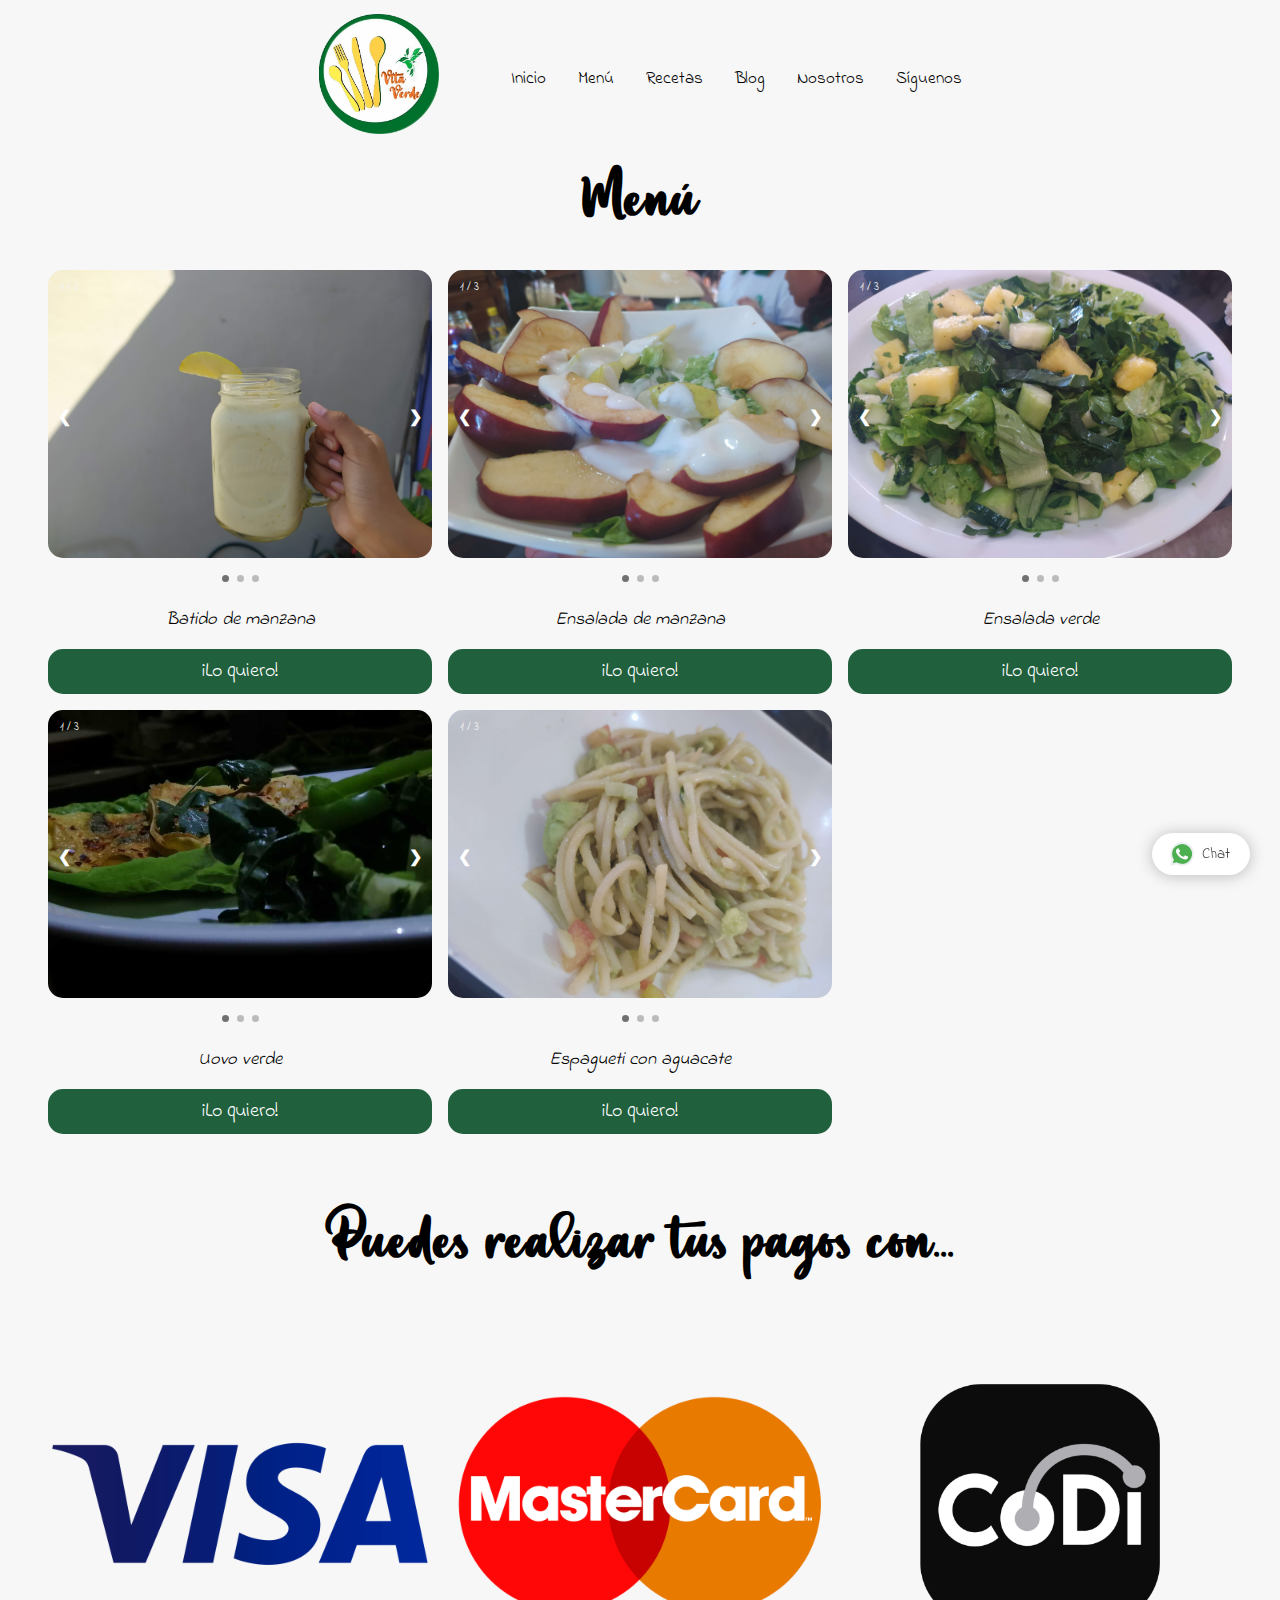
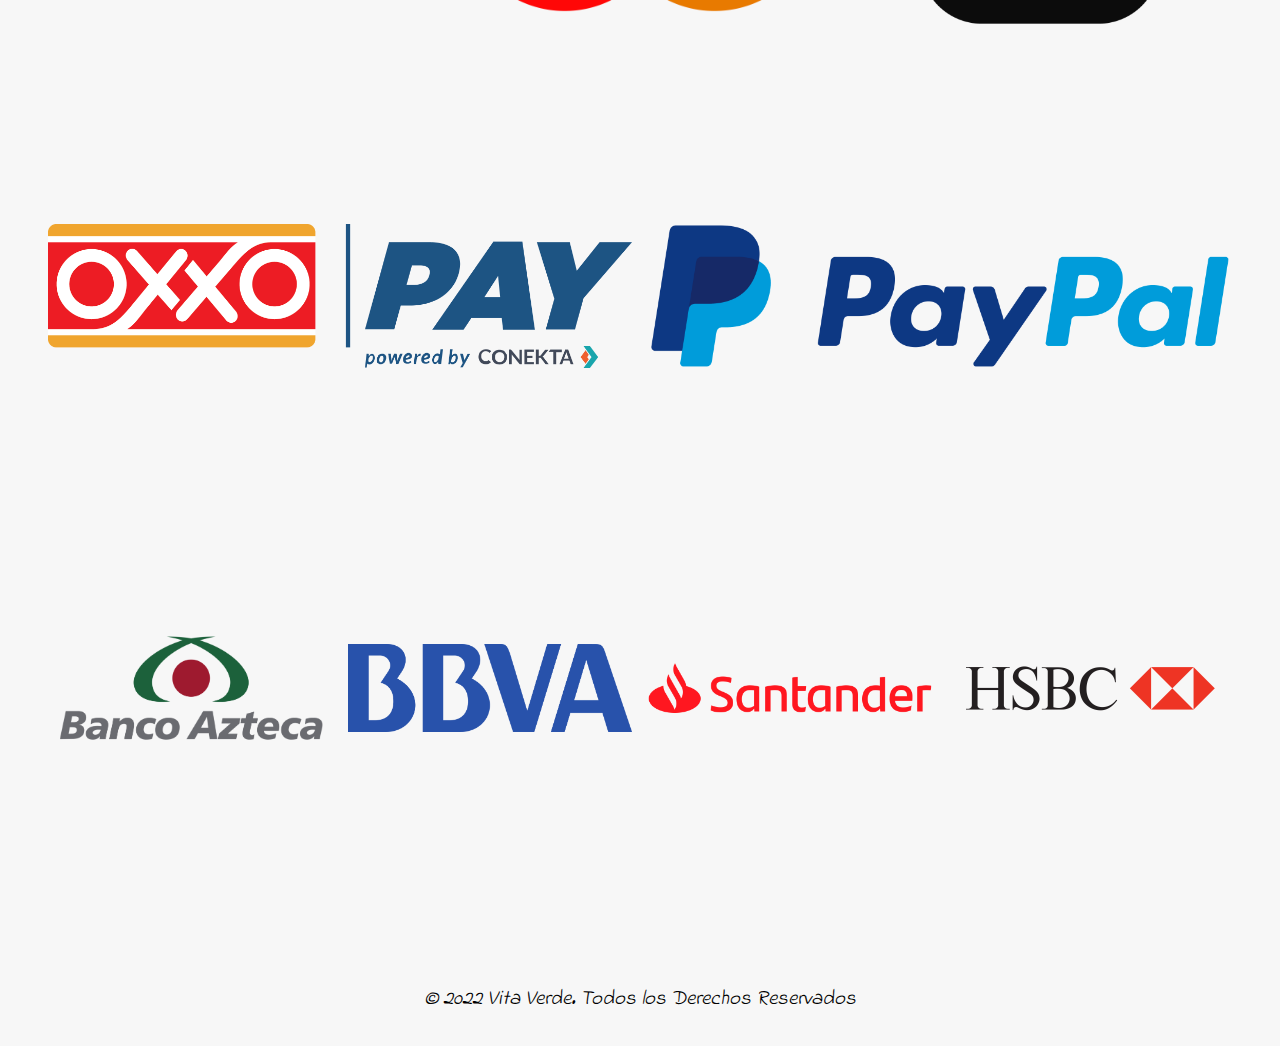
==== menu.html @ 0b4a9ebe "Deploy" ====
<!DOCTYPE html>
<html lang="es">
    <head>
        <meta charset="utf-8" />
        <meta http-equiv="x-ua-compatible" content="ie=edge" />
        <meta name="viewport" content="width=device-width, initial-scale=1.0" />
        <meta name="description" content="La mejor comida vegetariana de Playa del Carmen, saludable y accesible" />
        <link rel="stylesheet" href="css/main.css" />
        <link rel="stylesheet" href="css/menu.css" />
        <link rel="stylesheet" href="css/widget-wa.css" />
        <link rel="shortcut icon" href="img/favicon.jpg" type="image/x-icon" />
        <title>Vita Verde</title>
    </head>
    <body>
        <div id="fb-root"></div>
        <script async defer crossorigin="anonymous" src="https://connect.facebook.net/es_LA/sdk.js#xfbml=1&version=v13.0" nonce="Qjror4Uy"></script>
        <header>
            <h1>Vita Verde</h1>
            <nav class="topnav" id="myTopnav">
                <a href="index.html" class="active">
                    <img src="img/favicon.jpg" />
                </a>
                <a href="index.html">Inicio</a>
                <a href="menu.html">Menú</a>
                <a href="recetas.html">Recetas</a>
                <a href="blog.html">Blog</a>
                <a href="nosotros.html">Nosotros</a>
                <a href="siguenos.html">Síguenos</a>
                <a href="javascript:void(0);" class="icon" onclick="myFunction()">
                    <svg xmlns="http://www.w3.org/2000/svg" viewBox="0 0 448 512">
                        <!--! Font Awesome Pro 6.1.1 by @fontawesome - https://fontawesome.com License - https://fontawesome.com/license (Commercial License) Copyright 2022 Fonticons, Inc. -->
                        <path
                            d="M0 96C0 78.33 14.33 64 32 64H416C433.7 64 448 78.33 448 96C448 113.7 433.7 128 416 128H32C14.33 128 0 113.7 0 96zM0 256C0 238.3 14.33 224 32 224H416C433.7 224 448 238.3 448 256C448 273.7 433.7 288 416 288H32C14.33 288 0 273.7 0 256zM416 448H32C14.33 448 0 433.7 0 416C0 398.3 14.33 384 32 384H416C433.7 384 448 398.3 448 416C448 433.7 433.7 448 416 448z"
                        ></path>
                    </svg>
                </a>
            </nav>
        </header>
        <main>
            <h2>Menú</h2>
            <div class="container-cards-products">
                <div class="card-product product1">
                    <div class="slideshow-container">
                        <div class="mySlides1 fade">
                            <div class="numbertext">1 / 3</div>
                            <img src="img/batido-manzana-01.jpg" style="width: 100%;" />
                        </div>

                        <div class="mySlides1 fade">
                            <div class="numbertext">2 / 3</div>
                            <img src="img/batido-manzana-02.jpg" style="width: 100%;" />
                        </div>

                        <div class="mySlides1 fade">
                            <div class="numbertext">3 / 3</div>
                            <img src="img/batido-manzana-03.jpg" style="width: 100%;" />
                        </div>

                        <a class="prev" onclick="plusSlides1(-1)">&#10094;</a>
                        <a class="next" onclick="plusSlides1(1)">&#10095;</a>
                    </div>

                    <div style="text-align: center;">
                        <span class="dot1" onclick="currentSlide1(1)"></span>
                        <span class="dot1" onclick="currentSlide1(2)"></span>
                        <span class="dot1" onclick="currentSlide1(3)"></span>
                    </div>

                    <p class="name-product"><em>Batido de manzana</em></p>
                    <p class="description-product">
                        El batido de manzana es una excelente opción como bebida nutritiva y que puedes consumir ingredientes como merienda o desayuno. Al incluir ingredientes como la manzana y leche condesada es ideal para disminuir los
                        antojos de azúcares.
                    </p>
                    <button class="cta">
                        <a href="https://wa.me/p/4635833526528386/5219842550919">¡Lo quiero!</a>
                    </button>
                </div>
                <div class="card-product product2">
                    <div class="slideshow-container">
                        <div class="mySlides2 fade">
                            <div class="numbertext">1 / 3</div>
                            <img src="img/ensalada-manzana-01.jpg" style="width: 100%;" />
                        </div>

                        <div class="mySlides2 fade">
                            <div class="numbertext">2 / 3</div>
                            <img src="img/ensalada-manzana-02.jpg" style="width: 100%;" />
                        </div>

                        <div class="mySlides2 fade">
                            <div class="numbertext">3 / 3</div>
                            <img src="img/ensalada-manzana-03.jpg" style="width: 100%;" />
                        </div>

                        <a class="prev" onclick="plusSlides2(-1)">&#10094;</a>
                        <a class="next" onclick="plusSlides2(1)">&#10095;</a>
                    </div>

                    <div style="text-align: center;">
                        <span class="dot2" onclick="currentSlide2(1)"></span>
                        <span class="dot2" onclick="currentSlide2(2)"></span>
                        <span class="dot2" onclick="currentSlide2(3)"></span>
                    </div>

                    <p class="name-product"><em>Ensalada de manzana</em></p>
                    <p class="description-product">
                        Desayuno ideal para degustar de la mezcla de ingredientes como el yogurt y la lechuga. Un sencillo platillo para calmar el hambre.
                    </p>
                    <button class="cta">
                        <a href="https://wa.me/p/4976099202433419/5219842550919">¡Lo quiero!</a>
                    </button>
                </div>

                <div class="card-product product3">
                    <div class="slideshow-container">
                        <div class="mySlides3 fade">
                            <div class="numbertext">1 / 3</div>
                            <img src="img/ensalada-verde-01.jpg" style="width: 100%;" />
                        </div>

                        <div class="mySlides3 fade">
                            <div class="numbertext">2 / 3</div>
                            <img src="img/ensalada-verde-02.jpg" style:"width: 100%">
                        </div>

                        <div class="mySlides3 fade">
                            <div class="numbertext">3 / 3</div>
                            <img src="img/ensalada-verde-03.jpg" style="width: 100%;" />
                        </div>

                        <a class="prev" onclick="plusSlides3(-1)">&#10094;</a>
                        <a class="next" onclick="plusSlides3(1)">&#10095;</a>
                    </div>

                    <div style="text-align: center;">
                        <span class="dot3" onclick="currentSlide3(1)"></span>
                        <span class="dot3" onclick="currentSlide3(2)"></span>
                        <span class="dot3" onclick="currentSlide3(3)"></span>
                    </div>

                    <p class="name-product"><em>Ensalada verde</em></p>
                    <p class="description-product">
                        Exquisita ensalada de piña y pepino, ideal para iniciar el día.
                    </p>
                    <button class="cta">
                        <a href="https://wa.me/p/3474195696038190/5219842550919">¡Lo quiero!</a>
                    </button>
                </div>
                <div class="card-product product4">
                    <div class="slideshow-container">
                        <div class="mySlides4 fade">
                            <div class="numbertext">1 / 3</div>
                            <img src="img/uovo-verde-01.jpg" style="width: 100%;" />
                        </div>

                        <div class="mySlides4 fade">
                            <div class="numbertext">2 / 3</div>
                            <img src="img/uovo-verde-02.jpg" style="width: 100%;" />
                        </div>

                        <div class="mySlides4 fade">
                            <div class="numbertext">3 / 3</div>
                            <img src="img/uovo-verde-03.jpg" style="width: 100%;" />
                        </div>

                        <a class="prev" onclick="plusSlides4(-1)">&#10094;</a>
                        <a class="next" onclick="plusSlides4(1)">&#10095;</a>
                    </div>

                    <div style="text-align: center;">
                        <span class="dot4" onclick="currentSlide4(1)"></span>
                        <span class="dot4" onclick="currentSlide4(2)"></span>
                        <span class="dot4" onclick="currentSlide4(3)"></span>
                    </div>

                    <p class="name-product"><em>Uovo verde</em></p>
                    <p class="description-product">
                        Un omelet perfecto, relleno de acelga y pimiento. Quedarás satisfecho con cada vocado.
                    </p>
                    <button class="cta">
                        <a href="https://wa.me/p/4982404905215126/5219842550919">¡Lo quiero!</a>
                    </button>
                </div>
                <div class="card-product product5">
                    <div class="slideshow-container">
                        <div class="mySlides5 fade">
                            <div class="numbertext">1 / 3</div>
                            <img src="img/espagueti-aguacate-01.jpg" style="width: 100%;" />
                        </div>

                        <div class="mySlides5 fade">
                            <div class="numbertext">2 / 3</div>
                            <img src="img/espagueti-aguacate-02.jpg" style="width: 100%;" />
                        </div>

                        <div class="mySlides5 fade">
                            <div class="numbertext">3 / 3</div>
                            <img src="img/espagueti-aguacate-03.jpg" style="width: 100%;" />
                        </div>

                        <a class="prev" onclick="plusSlides5(-1)">&#10094;</a>
                        <a class="next" onclick="plusSlides5(1)">&#10095;</a>
                    </div>

                    <div style="text-align: center;">
                        <span class="dot5" onclick="currentSlide5(1)"></span>
                        <span class="dot5" onclick="currentSlide5(2)"></span>
                        <span class="dot5" onclick="currentSlide5(3)"></span>
                    </div>

                    <p class="name-product"><em>Espagueti con aguacate</em></p>
                    <p class="description-product">
                        Es un platillo sencillo, pero demasiado delicioso y muy nutritivo, ideal para saciar el hambre.
                    </p>
                    <button class="cta">
                        <a href="https://wa.me/p/8064237750256651/5219842550919">¡Lo quiero!</a>
                    </button>
                </div>
            </div>
            <section class="s-paymentmethods">
                <h2>Puedes realizar tus pagos con...</h2>
                <div class="section-paymentmethods s-pm">
                    <div class="main-pm1">
                        <div class="pm1">
                            <img src="img/visa.png" />
                        </div>
                        <div class="pm2">
                            <img src="img/mastercard.png" />
                        </div>
                        <div class="pm3">
                            <img src="img/codi.png" />
                        </div>
                    </div>
                    <div class="main-pm2">
                        <div class="pm4">
                            <img src="img/oxxopay.png" />
                        </div>
                        <div class="pm5">
                            <img src="img/paypal.png" />
                        </div>
                    </div>
                    <div class="main-pm3">
                        <div class="pm6">
                            <img src="img/bancoazteca.png" />
                        </div>
                        <div class="pm7">
                            <img src="img/bbva.png" />
                        </div>
                        <div class="pm8">
                            <img src="img/santander.png" />
                        </div>
                        <div class="pm9">
                            <img src="img/hsbc.png" />
                        </div>
                    </div>
                </div>
            </section>
            <div class="fb-comments" data-href="https://vitaverdepdc.github.io/menu.html" data-width="80%" data-numposts="6"></div>
        </main>
        <footer>
            <p class="webiste-credits">
                &copy; 2022 Vita Verde. Todos los Derechos Reservados
            </p>
        </footer>

        <div id="whatsapp-chat" class="hide">
            <div class="header-chat">
                <div class="head-home"><h3>Vita Verde</h3></div>

                <div class="get-new"></div>
            </div>

            <div class="start-chat">
                <div class="first-msg"><span>¡Hola! ¿Qué puedo hacer por ti?</span></div>
                <div class="blanter-msg"><textarea id="chat-input" placeholder="Escribe un mensaje" maxlength="120" row="1"></textarea> <a href="#" onclick="enviar_mensaje();" id="send-it">Enviar</a></div>
            </div>
            <div id="get-number">529842550919</div>
            <a class="close-chat" onclick="cerrar_chat();" href="#">×</a>
        </div>

        <a class="blantershow-chat" onclick="mostrar_chat();" href="#" title="Show Chat">
            <svg width="20" viewBox="0 0 24 24">
                <defs />
                <path fill="#eceff1" d="M20.5 3.4A12.1 12.1 0 0012 0 12 12 0 001.7 17.8L0 24l6.3-1.7c2.8 1.5 5 1.4 5.8 1.5a12 12 0 008.4-20.3z" />
                <path fill="#4caf50" d="M12 21.8c-3.1 0-5.2-1.6-5.4-1.6l-3.7 1 1-3.7-.3-.4A9.9 9.9 0 012.1 12a10 10 0 0117-7 9.9 9.9 0 01-7 16.9z" />
                <path
                    fill="#fafafa"
                    d="M17.5 14.3c-.3 0-1.8-.8-2-.9-.7-.2-.5 0-1.7 1.3-.1.2-.3.2-.6.1s-1.3-.5-2.4-1.5a9 9 0 01-1.7-2c-.3-.6.4-.6 1-1.7l-.1-.5-1-2.2c-.2-.6-.4-.5-.6-.5-.6 0-1 0-1.4.3-1.6 1.8-1.2 3.6.2 5.6 2.7 3.5 4.2 4.2 6.8 5 .7.3 1.4.3 1.9.2.6 0 1.7-.7 2-1.4.3-.7.3-1.3.2-1.4-.1-.2-.3-.3-.6-.4z"
                />
            </svg>
            Chat
        </a>

        <script src="js/responsivenavigationbar.js"></script>
        <script src="js/slideshow.js"></script>
        <script src="js/widget-wa.js"></script>
    </body>
</html>
---- css/main.css ----
@import url("https://fonts.googleapis.com/css2?family=Caveat:wght@400;500;700&family=Indie+Flower&family=Permanent+Marker&family=Shadows+Into+Light&display=swap");

@font-face {
    font-family: "Aesthetic Violet";
    src: url("../fonts/Aesthetic-Violet.otf") format("otf"), url("../fonts/Aesthetic-Violet.ttf") format("ttf"), url("../fonts/Aesthetic-Violet.woff") format("woff");
}

* {
    margin: 0;
    padding: 0;
    box-sizing: border-box;
    user-select: none;
    font-family: "Indie Flower", cursive;
}

body {
    background-color: #f7f7f7;
}

h1 {
    font-family: "Aesthetic Violet";
    display: none;
}

h2,
h3,
h4 {
    font-family: "Aesthetic Violet";
}

.topnav {
    background-color: #f7f7f7;
    overflow: hidden;
}

.topnav a {
    float: left;
    display: block;
    color: black;
    text-align: center;
    padding: 14px 16px;
    text-decoration: none;
    font-size: 17px;
}

.topnav a:hover {
    background-color: black;
    color: white;
}

.topnav a.active {
    background-color: #f7f7f7;
    color: white;
    width: 30%;
    text-align: left;
}

.topnav a.active img {
    max-width: 75%;
}

.topnav .icon {
    display: none;
}

.topnav .icon:hover {
    background-color: #f7f7f7;
}

@media screen and (max-width: 546px) {
    .topnav a:not(:first-child) {
        display: none;
    }

    .topnav a.icon {
        display: block;
        float: right;
        margin: 5% 0;
    }

    .topnav .icon svg {
        width: 1.25rem;
    }
}

@media screen and (max-width: 546px) {
    .topnav.responsive {
        position: relative;
    }

    .topnav.responsive .icon {
        background-color: #f7f7f7;
        position: absolute;
        right: 0;
        top: 0;
    }

    .topnav.responsive a {
        float: none;
        display: block;
        text-align: left;
    }

    .topnav .icon.xmark svg {
        width: 1rem;
    }
}

@media screen and (min-width: 546px) {
    .topnav a:hover {
        border-radius: 15px;
    }

    .topnav {
        display: flex;
        justify-content: center;
        align-items: center;
    }

    .topnav a.active {
        width: 15%;
    }
}

footer {
    padding: 2rem 3rem;
    text-align: center;
    font-style: italic;
}

@media screen and (min-width: 900px) {
    .webiste-credits {
        font-size: 130%;
    }
}
---- css/menu.css ----
h2,
h3 {
    font-family: "Aesthetic Violet";
}

h2 {
    text-align: center;
    font-size: 300%;
}

.slideshow-container {
    max-width: 1000px;
    position: relative;
    margin: auto;
}

.mySlides {
    display: none;
}

.prev,
.next {
    cursor: pointer;
    position: absolute;
    top: 50%;
    width: auto;
    margin-top: -22px;
    padding: 10px;
    color: white;
    font-weight: bold;
    font-size: 1rem;
    transition: 0.6s ease;
    border-radius: 0 3px 3px 0;
    user-select: none;
}

.next {
    right: 0;
    border-radius: 3px 0 0 3px;
}

.prev:hover,
.next:hover {
    background-color: rgba(0, 0, 0, 0.8);
}

.text {
    color: #f2f2f2;
    font-size: 15px;
    padding: 8px 12px;
    position: absolute;
    bottom: 8px;
    width: 100%;
    text-align: center;
}

.numbertext {
    color: #f2f2f2;
    font-size: 12px;
    padding: 8px 12px;
    position: absolute;
    top: 0;
}

.dot1,
.dot2,
.dot3,
.dot4,
.dot5 {
    cursor: pointer;
    height: 7px;
    width: 7px;
    margin: 0 2px;
    background-color: #bbb;
    border-radius: 50%;
    display: inline-block;
    transition: background-color 0.6s ease;
}

.active,
.dot1:hover,
.dot2:hover,
.dot3:hover,
.dot4:hover,
.dot5:hover {
    background-color: #717171;
}

.fade {
    animation-name: fade;
    animation-duration: 1.5s;
}

@keyframes fade {
    from {
        opacity: 0.4;
    }
    to {
        opacity: 1;
    }
}

.container-cards-products {
    display: grid;
    grid-gap: 1rem;
    grid-template-rows: 1fr 1fr 1fr;
    grid-template-columns: 1fr 1fr;
    justify-content: center;
    padding: 2rem 3rem;
}

.product1,
.product2 {
    grid-row: 1;
}

.product3,
.product4 {
    grid-row: 2;
}

.product5 {
    grid-row: 3;
}

.card-product img {
    max-width: 100%;

    border-radius: 15px;
}

.name-product {
    text-align: center;
    font-size: 115%;
    padding: 1rem 0;
}

.description-product {
    display: none;
}

.cta {
    border-width: 0;
    border-radius: 15px;
    width: 100%;
    padding: 0.5rem;
    background-color: #20603c;
}

.cta a {
    text-decoration: none;
    color: #fff;
    font-size: 150%;
}

.cta:hover {
    background-color: #133a24;
}

.s-paymentmethods {
    padding: 2rem 3rem;
}

.s-paymentmethods img {
    max-width: 100%;
    height: auto;
}

.section-paymentmethods {
    width: auto;
    display: grid;
    grid-template-rows: 1fr 1fr 1fr;
    margin: 2rem 0;
}

.main-pm1 {
    grid-row: 1;
    grid-template-columns: 1fr 1fr 1fr;
}

.main-pm2 {
    grid-row: 2;
    grid-template-columns: 1fr 1fr;
}

.main-pm3 {
    grid-row: 3;
    grid-template-columns: 1fr 1fr 1fr 1fr;
}

.main-pm1,
.main-pm2,
.main-pm3 {
    display: grid;
    grid-gap: 1rem;
    align-items: center;
    width: 100%;
}

@media screen and (min-width: 546px) {
    .container-cards-products {
        grid-template-rows: 1fr 1fr;
        grid-template-columns: 1fr 1fr 1fr;
    }

    .product1 {
        grid-row: 1;
        grid-column: 1;
    }

    .product2 {
        grid-row: 1;
        grid-column: 2;
    }

    .product3 {
        grid-row: 1;
        grid-column: 3;
    }

    .product4 {
        grid-row: 2;
        grid-column: 1;
    }

    .product5 {
        grid-row: 2;
        grid-column: 2;
    }
}
---- css/widget-wa.css ----
#whatsapp-chat {
    position: fixed;
    background: #fff;
    width: 350px;
    border-radius: 10px;
    box-shadow: 0 1px 15px rgba(32, 33, 36, 0.28);
    bottom: 90px;
    right: 30px;
    overflow: hidden;
    z-index: 99;
    animation-name: showchat;
    animation-duration: 1s;
    transform: scale(1);
}

a {
    text-decoration: none;
}

a.blantershow-chat {
    background: #fff;
    color: #404040;
    position: fixed;
    display: flex;
    font-weight: 400;
    justify-content: space-between;
    z-index: 98;
    bottom: 25px;
    right: 30px;
    font-size: 15px;
    padding: 10px 20px;
    border-radius: 30px;
    box-shadow: 0 1px 15px rgba(32, 33, 36, 0.28);
}

a.blantershow-chat svg {
    transform: scale(1.2);
    margin: 0 10px 0 0;
}

.header-chat {
    background: #095e54;
    color: #fff;
    padding: 20px;
}
.header-chat h3 {
    margin: 0 0 10px;
    text-align: center;
    font-size: 200%;
    font-family: "Aesthetic Violet";
}
.header-chat p {
    font-size: 14px;
    line-height: 1.7;
    margin: 0;
}
.info-avatar {
    position: relative;
}
.info-avatar img {
    border-radius: 100%;
    width: 50px;
    float: left;
    margin: 0 10px 0 0;
}
.info-avatar:before {
    content: "\f232";
    z-index: 1;
    font-family: "Font Awesome 5 Brands";
    background: #23ab23;
    color: #fff;
    padding: 4px 5px;
    border-radius: 100%;
    position: absolute;
    top: 30px;
    left: 30px;
}

.info-chat span {
    display: block;
}
#get-label,
span.chat-label {
    font-size: 12px;
    color: #888;
}
#get-nama,
span.chat-nama {
    margin: 5px 0 0;
    font-size: 15px;
    font-weight: 700;
    color: #222;
}
#get-label,
#get-nama {
    color: #fff;
}
span.my-number {
    display: none;
}
.blanter-msg {
    color: #444;
    padding: 20px;
    font-size: 12.5px;
    text-align: center;
    border-top: 1px solid #ddd;
}
textarea#chat-input {
    border: none;
    font-family: "Arial", sans-serif;
    width: 100%;
    height: 20px;
    outline: none;
    resize: none;
}
a#send-it {
    color: #555;
    width: auto;
    margin: -5px 0 0 5px;
    font-weight: 700;
    padding: 0.5rem;
    background: #eee;
    border-radius: 10px;
}
.first-msg {
    background: #f5f5f5;
    padding: 30px;
    text-align: center;
}
.first-msg span {
    background: #e2e2e2;
    color: #333;
    font-size: 14.2px;
    line-height: 1.7;
    border-radius: 10px;
    padding: 15px 20px;
    display: inline-block;
}
.start-chat .blanter-msg {
    display: flex;
}
#get-number {
    display: none;
}
a.close-chat {
    position: absolute;
    top: 5px;
    right: 15px;
    color: #fff;
    font-size: 30px;
}
@keyframes showhide {
    from {
        transform: scale(0.5);
        opacity: 0;
    }
}
@keyframes showchat {
    from {
        transform: scale(0);
        opacity: 0;
    }
}
@media screen and (max-width: 480px) {
    #whatsapp-chat {
        width: auto;
        left: 5%;
        right: 5%;
        font-size: 80%;
    }
}
.hide {
    display: none;
    animation-name: showhide;
    animation-duration: 1.5s;
    transform: scale(1);
    opacity: 1;
}
.show {
    display: block;
    animation-name: showhide;
    animation-duration: 1.5s;
    transform: scale(1);
    opacity: 1;
}
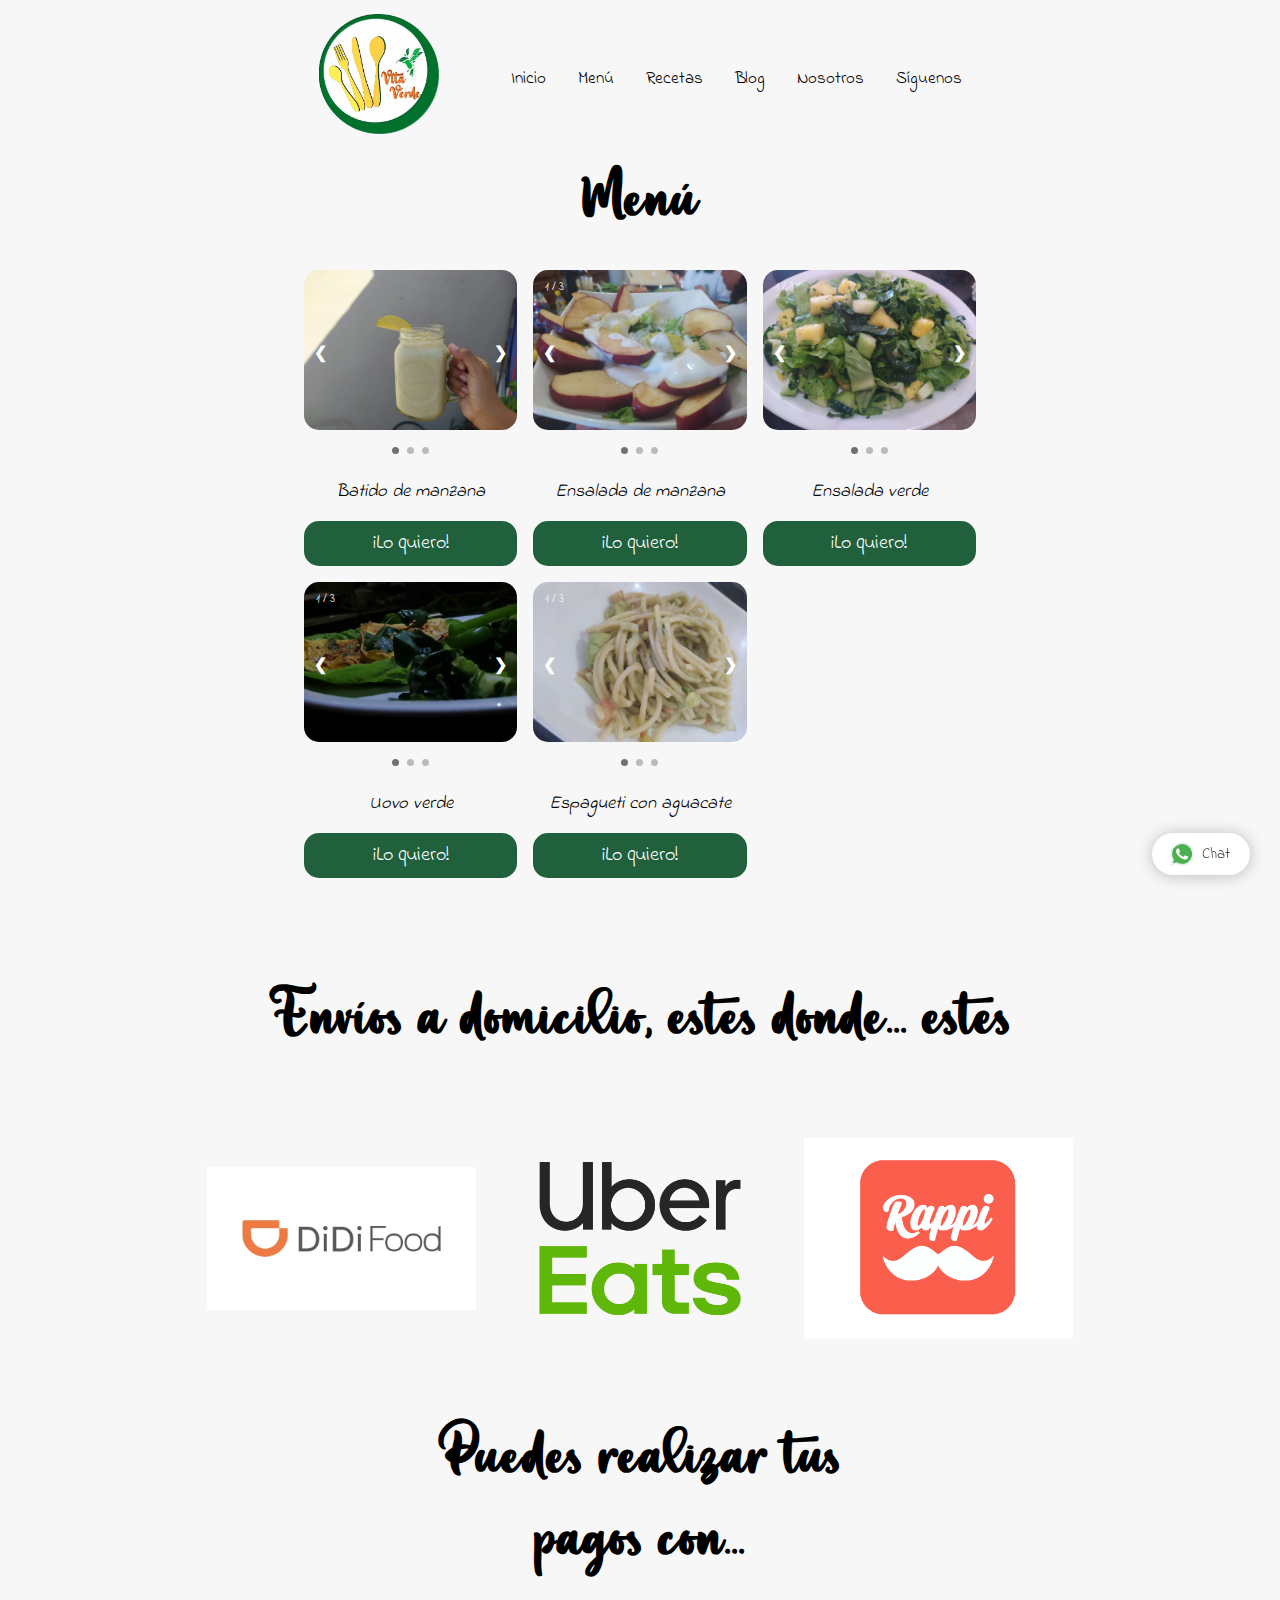
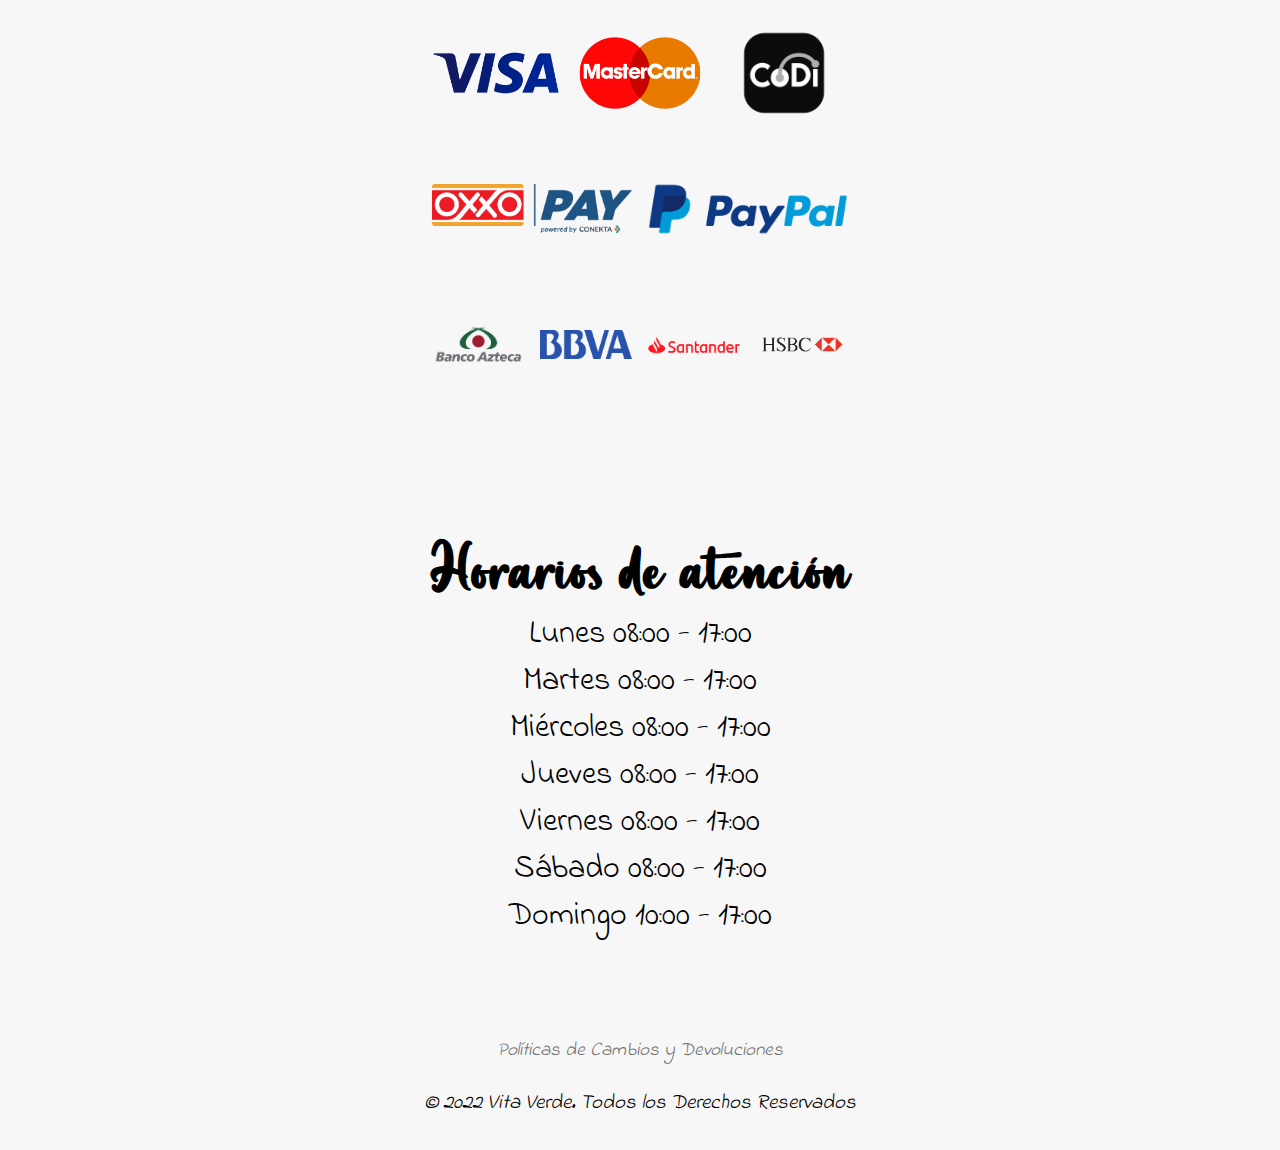
==== commit eadcc5de: "Updated and added files" ====
--- a/menu.html
+++ b/menu.html
@@ -1,298 +1,352 @@
 <!DOCTYPE html>
 <html lang="es">
-    <head>
-        <meta charset="utf-8" />
-        <meta http-equiv="x-ua-compatible" content="ie=edge" />
-        <meta name="viewport" content="width=device-width, initial-scale=1.0" />
-        <meta name="description" content="La mejor comida vegetariana de Playa del Carmen, saludable y accesible" />
-        <link rel="stylesheet" href="css/main.css" />
-        <link rel="stylesheet" href="css/menu.css" />
-        <link rel="stylesheet" href="css/widget-wa.css" />
-        <link rel="shortcut icon" href="img/favicon.jpg" type="image/x-icon" />
-        <title>Vita Verde</title>
-    </head>
-    <body>
-        <div id="fb-root"></div>
-        <script async defer crossorigin="anonymous" src="https://connect.facebook.net/es_LA/sdk.js#xfbml=1&version=v13.0" nonce="Qjror4Uy"></script>
-        <header>
-            <h1>Vita Verde</h1>
-            <nav class="topnav" id="myTopnav">
-                <a href="index.html" class="active">
-                    <img src="img/favicon.jpg" />
-                </a>
-                <a href="index.html">Inicio</a>
-                <a href="menu.html">Menú</a>
-                <a href="recetas.html">Recetas</a>
-                <a href="blog.html">Blog</a>
-                <a href="nosotros.html">Nosotros</a>
-                <a href="siguenos.html">Síguenos</a>
-                <a href="javascript:void(0);" class="icon" onclick="myFunction()">
-                    <svg xmlns="http://www.w3.org/2000/svg" viewBox="0 0 448 512">
-                        <!--! Font Awesome Pro 6.1.1 by @fontawesome - https://fontawesome.com License - https://fontawesome.com/license (Commercial License) Copyright 2022 Fonticons, Inc. -->
-                        <path
-                            d="M0 96C0 78.33 14.33 64 32 64H416C433.7 64 448 78.33 448 96C448 113.7 433.7 128 416 128H32C14.33 128 0 113.7 0 96zM0 256C0 238.3 14.33 224 32 224H416C433.7 224 448 238.3 448 256C448 273.7 433.7 288 416 288H32C14.33 288 0 273.7 0 256zM416 448H32C14.33 448 0 433.7 0 416C0 398.3 14.33 384 32 384H416C433.7 384 448 398.3 448 416C448 433.7 433.7 448 416 448z"
-                        ></path>
-                    </svg>
-                </a>
-            </nav>
-        </header>
-        <main>
-            <h2>Menú</h2>
-            <div class="container-cards-products">
-                <div class="card-product product1">
-                    <div class="slideshow-container">
-                        <div class="mySlides1 fade">
-                            <div class="numbertext">1 / 3</div>
-                            <img src="img/batido-manzana-01.jpg" style="width: 100%;" />
-                        </div>
-
-                        <div class="mySlides1 fade">
-                            <div class="numbertext">2 / 3</div>
-                            <img src="img/batido-manzana-02.jpg" style="width: 100%;" />
-                        </div>
-
-                        <div class="mySlides1 fade">
-                            <div class="numbertext">3 / 3</div>
-                            <img src="img/batido-manzana-03.jpg" style="width: 100%;" />
-                        </div>
-
-                        <a class="prev" onclick="plusSlides1(-1)">&#10094;</a>
-                        <a class="next" onclick="plusSlides1(1)">&#10095;</a>
-                    </div>
-
-                    <div style="text-align: center;">
-                        <span class="dot1" onclick="currentSlide1(1)"></span>
-                        <span class="dot1" onclick="currentSlide1(2)"></span>
-                        <span class="dot1" onclick="currentSlide1(3)"></span>
-                    </div>
-
-                    <p class="name-product"><em>Batido de manzana</em></p>
-                    <p class="description-product">
-                        El batido de manzana es una excelente opción como bebida nutritiva y que puedes consumir ingredientes como merienda o desayuno. Al incluir ingredientes como la manzana y leche condesada es ideal para disminuir los
-                        antojos de azúcares.
-                    </p>
-                    <button class="cta">
-                        <a href="https://wa.me/p/4635833526528386/5219842550919">¡Lo quiero!</a>
-                    </button>
-                </div>
-                <div class="card-product product2">
-                    <div class="slideshow-container">
-                        <div class="mySlides2 fade">
-                            <div class="numbertext">1 / 3</div>
-                            <img src="img/ensalada-manzana-01.jpg" style="width: 100%;" />
-                        </div>
-
-                        <div class="mySlides2 fade">
-                            <div class="numbertext">2 / 3</div>
-                            <img src="img/ensalada-manzana-02.jpg" style="width: 100%;" />
-                        </div>
-
-                        <div class="mySlides2 fade">
-                            <div class="numbertext">3 / 3</div>
-                            <img src="img/ensalada-manzana-03.jpg" style="width: 100%;" />
-                        </div>
-
-                        <a class="prev" onclick="plusSlides2(-1)">&#10094;</a>
-                        <a class="next" onclick="plusSlides2(1)">&#10095;</a>
-                    </div>
-
-                    <div style="text-align: center;">
-                        <span class="dot2" onclick="currentSlide2(1)"></span>
-                        <span class="dot2" onclick="currentSlide2(2)"></span>
-                        <span class="dot2" onclick="currentSlide2(3)"></span>
-                    </div>
-
-                    <p class="name-product"><em>Ensalada de manzana</em></p>
-                    <p class="description-product">
-                        Desayuno ideal para degustar de la mezcla de ingredientes como el yogurt y la lechuga. Un sencillo platillo para calmar el hambre.
-                    </p>
-                    <button class="cta">
-                        <a href="https://wa.me/p/4976099202433419/5219842550919">¡Lo quiero!</a>
-                    </button>
-                </div>
-
-                <div class="card-product product3">
-                    <div class="slideshow-container">
-                        <div class="mySlides3 fade">
-                            <div class="numbertext">1 / 3</div>
-                            <img src="img/ensalada-verde-01.jpg" style="width: 100%;" />
-                        </div>
-
-                        <div class="mySlides3 fade">
-                            <div class="numbertext">2 / 3</div>
-                            <img src="img/ensalada-verde-02.jpg" style:"width: 100%">
-                        </div>
-
-                        <div class="mySlides3 fade">
-                            <div class="numbertext">3 / 3</div>
-                            <img src="img/ensalada-verde-03.jpg" style="width: 100%;" />
-                        </div>
-
-                        <a class="prev" onclick="plusSlides3(-1)">&#10094;</a>
-                        <a class="next" onclick="plusSlides3(1)">&#10095;</a>
-                    </div>
-
-                    <div style="text-align: center;">
-                        <span class="dot3" onclick="currentSlide3(1)"></span>
-                        <span class="dot3" onclick="currentSlide3(2)"></span>
-                        <span class="dot3" onclick="currentSlide3(3)"></span>
-                    </div>
-
-                    <p class="name-product"><em>Ensalada verde</em></p>
-                    <p class="description-product">
-                        Exquisita ensalada de piña y pepino, ideal para iniciar el día.
-                    </p>
-                    <button class="cta">
-                        <a href="https://wa.me/p/3474195696038190/5219842550919">¡Lo quiero!</a>
-                    </button>
-                </div>
-                <div class="card-product product4">
-                    <div class="slideshow-container">
-                        <div class="mySlides4 fade">
-                            <div class="numbertext">1 / 3</div>
-                            <img src="img/uovo-verde-01.jpg" style="width: 100%;" />
-                        </div>
-
-                        <div class="mySlides4 fade">
-                            <div class="numbertext">2 / 3</div>
-                            <img src="img/uovo-verde-02.jpg" style="width: 100%;" />
-                        </div>
-
-                        <div class="mySlides4 fade">
-                            <div class="numbertext">3 / 3</div>
-                            <img src="img/uovo-verde-03.jpg" style="width: 100%;" />
-                        </div>
-
-                        <a class="prev" onclick="plusSlides4(-1)">&#10094;</a>
-                        <a class="next" onclick="plusSlides4(1)">&#10095;</a>
-                    </div>
-
-                    <div style="text-align: center;">
-                        <span class="dot4" onclick="currentSlide4(1)"></span>
-                        <span class="dot4" onclick="currentSlide4(2)"></span>
-                        <span class="dot4" onclick="currentSlide4(3)"></span>
-                    </div>
-
-                    <p class="name-product"><em>Uovo verde</em></p>
-                    <p class="description-product">
-                        Un omelet perfecto, relleno de acelga y pimiento. Quedarás satisfecho con cada vocado.
-                    </p>
-                    <button class="cta">
-                        <a href="https://wa.me/p/4982404905215126/5219842550919">¡Lo quiero!</a>
-                    </button>
-                </div>
-                <div class="card-product product5">
-                    <div class="slideshow-container">
-                        <div class="mySlides5 fade">
-                            <div class="numbertext">1 / 3</div>
-                            <img src="img/espagueti-aguacate-01.jpg" style="width: 100%;" />
-                        </div>
-
-                        <div class="mySlides5 fade">
-                            <div class="numbertext">2 / 3</div>
-                            <img src="img/espagueti-aguacate-02.jpg" style="width: 100%;" />
-                        </div>
-
-                        <div class="mySlides5 fade">
-                            <div class="numbertext">3 / 3</div>
-                            <img src="img/espagueti-aguacate-03.jpg" style="width: 100%;" />
-                        </div>
-
-                        <a class="prev" onclick="plusSlides5(-1)">&#10094;</a>
-                        <a class="next" onclick="plusSlides5(1)">&#10095;</a>
-                    </div>
-
-                    <div style="text-align: center;">
-                        <span class="dot5" onclick="currentSlide5(1)"></span>
-                        <span class="dot5" onclick="currentSlide5(2)"></span>
-                        <span class="dot5" onclick="currentSlide5(3)"></span>
-                    </div>
-
-                    <p class="name-product"><em>Espagueti con aguacate</em></p>
-                    <p class="description-product">
-                        Es un platillo sencillo, pero demasiado delicioso y muy nutritivo, ideal para saciar el hambre.
-                    </p>
-                    <button class="cta">
-                        <a href="https://wa.me/p/8064237750256651/5219842550919">¡Lo quiero!</a>
-                    </button>
-                </div>
-            </div>
-            <section class="s-paymentmethods">
-                <h2>Puedes realizar tus pagos con...</h2>
-                <div class="section-paymentmethods s-pm">
-                    <div class="main-pm1">
-                        <div class="pm1">
-                            <img src="img/visa.png" />
-                        </div>
-                        <div class="pm2">
-                            <img src="img/mastercard.png" />
-                        </div>
-                        <div class="pm3">
-                            <img src="img/codi.png" />
-                        </div>
-                    </div>
-                    <div class="main-pm2">
-                        <div class="pm4">
-                            <img src="img/oxxopay.png" />
-                        </div>
-                        <div class="pm5">
-                            <img src="img/paypal.png" />
-                        </div>
-                    </div>
-                    <div class="main-pm3">
-                        <div class="pm6">
-                            <img src="img/bancoazteca.png" />
-                        </div>
-                        <div class="pm7">
-                            <img src="img/bbva.png" />
-                        </div>
-                        <div class="pm8">
-                            <img src="img/santander.png" />
-                        </div>
-                        <div class="pm9">
-                            <img src="img/hsbc.png" />
-                        </div>
-                    </div>
-                </div>
-            </section>
-            <div class="fb-comments" data-href="https://vitaverdepdc.github.io/menu.html" data-width="80%" data-numposts="6"></div>
-        </main>
-        <footer>
-            <p class="webiste-credits">
-                &copy; 2022 Vita Verde. Todos los Derechos Reservados
-            </p>
-        </footer>
-
-        <div id="whatsapp-chat" class="hide">
-            <div class="header-chat">
-                <div class="head-home"><h3>Vita Verde</h3></div>
-
-                <div class="get-new"></div>
-            </div>
-
-            <div class="start-chat">
-                <div class="first-msg"><span>¡Hola! ¿Qué puedo hacer por ti?</span></div>
-                <div class="blanter-msg"><textarea id="chat-input" placeholder="Escribe un mensaje" maxlength="120" row="1"></textarea> <a href="#" onclick="enviar_mensaje();" id="send-it">Enviar</a></div>
-            </div>
-            <div id="get-number">529842550919</div>
-            <a class="close-chat" onclick="cerrar_chat();" href="#">×</a>
+
+<head>
+    <meta charset="utf-8" />
+    <meta http-equiv="x-ua-compatible" content="ie=edge" />
+    <meta name="viewport" content="width=device-width, initial-scale=1.0" />
+    <meta name="description" content="La mejor comida vegetariana de Playa del Carmen, saludable y accesible" />
+    <link rel="stylesheet" href="css/main.css" />
+    <link rel="stylesheet" href="css/menu.css" />
+    <link rel="stylesheet" href="css/widget-wa.css" />
+    <link rel="shortcut icon" href="img/favicon.jpg" type="image/x-icon" />
+    <title>Vita Verde</title>
+</head>
+
+<body>
+    <div id="fb-root"></div>
+    <script async defer crossorigin="anonymous" src="https://connect.facebook.net/es_LA/sdk.js#xfbml=1&version=v13.0"
+        nonce="Qjror4Uy"></script>
+    <header>
+        <h1>Vita Verde</h1>
+        <nav class="topnav" id="myTopnav">
+            <a href="index.html" class="active">
+                <img src="img/favicon.jpg" />
+            </a>
+            <a href="index.html">Inicio</a>
+            <a href="menu.html">Menú</a>
+            <a href="recetas.html">Recetas</a>
+            <a href="blog.html">Blog</a>
+            <a href="nosotros.html">Nosotros</a>
+            <a href="siguenos.html">Síguenos</a>
+            <a href="javascript:void(0);" class="icon" onclick="myFunction()">
+                <svg xmlns="http://www.w3.org/2000/svg" viewBox="0 0 448 512">
+                    <!--! Font Awesome Pro 6.1.1 by @fontawesome - https://fontawesome.com License - https://fontawesome.com/license (Commercial License) Copyright 2022 Fonticons, Inc. -->
+                    <path
+                        d="M0 96C0 78.33 14.33 64 32 64H416C433.7 64 448 78.33 448 96C448 113.7 433.7 128 416 128H32C14.33 128 0 113.7 0 96zM0 256C0 238.3 14.33 224 32 224H416C433.7 224 448 238.3 448 256C448 273.7 433.7 288 416 288H32C14.33 288 0 273.7 0 256zM416 448H32C14.33 448 0 433.7 0 416C0 398.3 14.33 384 32 384H416C433.7 384 448 398.3 448 416C448 433.7 433.7 448 416 448z">
+                    </path>
+                </svg>
+            </a>
+        </nav>
+    </header>
+    <main>
+        <h2>Menú</h2>
+        <div class="container-cards-products">
+            <div class="card-product product1">
+                <div class="slideshow-container">
+                    <div class="mySlides1 fade">
+                        <div class="numbertext">1 / 3</div>
+                        <img src="img/batido-manzana-01.jpg" style="width: 100%;" />
+                    </div>
+
+                    <div class="mySlides1 fade">
+                        <div class="numbertext">2 / 3</div>
+                        <img src="img/batido-manzana-02.jpg" style="width: 100%;" />
+                    </div>
+
+                    <div class="mySlides1 fade">
+                        <div class="numbertext">3 / 3</div>
+                        <img src="img/batido-manzana-03.jpg" style="width: 100%;" />
+                    </div>
+
+                    <a class="prev" onclick="plusSlides1(-1)">&#10094;</a>
+                    <a class="next" onclick="plusSlides1(1)">&#10095;</a>
+                </div>
+
+                <div style="text-align: center;">
+                    <span class="dot1" onclick="currentSlide1(1)"></span>
+                    <span class="dot1" onclick="currentSlide1(2)"></span>
+                    <span class="dot1" onclick="currentSlide1(3)"></span>
+                </div>
+
+                <p class="name-product"><em>Batido de manzana</em></p>
+                <p class="description-product">
+                    El batido de manzana es una excelente opción como bebida nutritiva y que puedes consumir
+                    ingredientes como merienda o desayuno. Al incluir ingredientes como la manzana y leche condesada es
+                    ideal para disminuir los
+                    antojos de azúcares.
+                </p>
+                <button class="cta">
+                    <a href="https://wa.me/p/4635833526528386/5219842550919">¡Lo quiero!</a>
+                </button>
+            </div>
+            <div class="card-product product2">
+                <div class="slideshow-container">
+                    <div class="mySlides2 fade">
+                        <div class="numbertext">1 / 3</div>
+                        <img src="img/ensalada-manzana-01.jpg" style="width: 100%;" />
+                    </div>
+
+                    <div class="mySlides2 fade">
+                        <div class="numbertext">2 / 3</div>
+                        <img src="img/ensalada-manzana-02.jpg" style="width: 100%;" />
+                    </div>
+
+                    <div class="mySlides2 fade">
+                        <div class="numbertext">3 / 3</div>
+                        <img src="img/ensalada-manzana-03.jpg" style="width: 100%;" />
+                    </div>
+
+                    <a class="prev" onclick="plusSlides2(-1)">&#10094;</a>
+                    <a class="next" onclick="plusSlides2(1)">&#10095;</a>
+                </div>
+
+                <div style="text-align: center;">
+                    <span class="dot2" onclick="currentSlide2(1)"></span>
+                    <span class="dot2" onclick="currentSlide2(2)"></span>
+                    <span class="dot2" onclick="currentSlide2(3)"></span>
+                </div>
+
+                <p class="name-product"><em>Ensalada de manzana</em></p>
+                <p class="description-product">
+                    Desayuno ideal para degustar de la mezcla de ingredientes como el yogurt y la lechuga. Un sencillo
+                    platillo para calmar el hambre.
+                </p>
+                <button class="cta">
+                    <a href="https://wa.me/p/4976099202433419/5219842550919">¡Lo quiero!</a>
+                </button>
+            </div>
+
+            <div class="card-product product3">
+                <div class="slideshow-container">
+                    <div class="mySlides3 fade">
+                        <div class="numbertext">1 / 3</div>
+                        <img src="img/ensalada-verde-01.jpg" style="width: 100%;" />
+                    </div>
+
+                    <div class="mySlides3 fade">
+                        <div class="numbertext">2 / 3</div>
+                        <img src="img/ensalada-verde-02.jpg" style:"width: 100%">
+                    </div>
+
+                    <div class="mySlides3 fade">
+                        <div class="numbertext">3 / 3</div>
+                        <img src="img/ensalada-verde-03.jpg" style="width: 100%;" />
+                    </div>
+
+                    <a class="prev" onclick="plusSlides3(-1)">&#10094;</a>
+                    <a class="next" onclick="plusSlides3(1)">&#10095;</a>
+                </div>
+
+                <div style="text-align: center;">
+                    <span class="dot3" onclick="currentSlide3(1)"></span>
+                    <span class="dot3" onclick="currentSlide3(2)"></span>
+                    <span class="dot3" onclick="currentSlide3(3)"></span>
+                </div>
+
+                <p class="name-product"><em>Ensalada verde</em></p>
+                <p class="description-product">
+                    Exquisita ensalada de piña y pepino, ideal para iniciar el día.
+                </p>
+                <button class="cta">
+                    <a href="https://wa.me/p/3474195696038190/5219842550919">¡Lo quiero!</a>
+                </button>
+            </div>
+            <div class="card-product product4">
+                <div class="slideshow-container">
+                    <div class="mySlides4 fade">
+                        <div class="numbertext">1 / 3</div>
+                        <img src="img/uovo-verde-01.jpg" style="width: 100%;" />
+                    </div>
+
+                    <div class="mySlides4 fade">
+                        <div class="numbertext">2 / 3</div>
+                        <img src="img/uovo-verde-02.jpg" style="width: 100%;" />
+                    </div>
+
+                    <div class="mySlides4 fade">
+                        <div class="numbertext">3 / 3</div>
+                        <img src="img/uovo-verde-03.jpg" style="width: 100%;" />
+                    </div>
+
+                    <a class="prev" onclick="plusSlides4(-1)">&#10094;</a>
+                    <a class="next" onclick="plusSlides4(1)">&#10095;</a>
+                </div>
+
+                <div style="text-align: center;">
+                    <span class="dot4" onclick="currentSlide4(1)"></span>
+                    <span class="dot4" onclick="currentSlide4(2)"></span>
+                    <span class="dot4" onclick="currentSlide4(3)"></span>
+                </div>
+
+                <p class="name-product"><em>Uovo verde</em></p>
+                <p class="description-product">
+                    Un omelet perfecto, relleno de acelga y pimiento. Quedarás satisfecho con cada vocado.
+                </p>
+                <button class="cta">
+                    <a href="https://wa.me/p/4982404905215126/5219842550919">¡Lo quiero!</a>
+                </button>
+            </div>
+            <div class="card-product product5">
+                <div class="slideshow-container">
+                    <div class="mySlides5 fade">
+                        <div class="numbertext">1 / 3</div>
+                        <img src="img/espagueti-aguacate-01.jpg" style="width: 100%;" />
+                    </div>
+
+                    <div class="mySlides5 fade">
+                        <div class="numbertext">2 / 3</div>
+                        <img src="img/espagueti-aguacate-02.jpg" style="width: 100%;" />
+                    </div>
+
+                    <div class="mySlides5 fade">
+                        <div class="numbertext">3 / 3</div>
+                        <img src="img/espagueti-aguacate-03.jpg" style="width: 100%;" />
+                    </div>
+
+                    <a class="prev" onclick="plusSlides5(-1)">&#10094;</a>
+                    <a class="next" onclick="plusSlides5(1)">&#10095;</a>
+                </div>
+
+                <div style="text-align: center;">
+                    <span class="dot5" onclick="currentSlide5(1)"></span>
+                    <span class="dot5" onclick="currentSlide5(2)"></span>
+                    <span class="dot5" onclick="currentSlide5(3)"></span>
+                </div>
+
+                <p class="name-product"><em>Espagueti con aguacate</em></p>
+                <p class="description-product">
+                    Es un platillo sencillo, pero demasiado delicioso y muy nutritivo, ideal para saciar el hambre.
+                </p>
+                <button class="cta">
+                    <a href="https://wa.me/p/8064237750256651/5219842550919">¡Lo quiero!</a>
+                </button>
+            </div>
         </div>
-
-        <a class="blantershow-chat" onclick="mostrar_chat();" href="#" title="Show Chat">
-            <svg width="20" viewBox="0 0 24 24">
-                <defs />
-                <path fill="#eceff1" d="M20.5 3.4A12.1 12.1 0 0012 0 12 12 0 001.7 17.8L0 24l6.3-1.7c2.8 1.5 5 1.4 5.8 1.5a12 12 0 008.4-20.3z" />
-                <path fill="#4caf50" d="M12 21.8c-3.1 0-5.2-1.6-5.4-1.6l-3.7 1 1-3.7-.3-.4A9.9 9.9 0 012.1 12a10 10 0 0117-7 9.9 9.9 0 01-7 16.9z" />
-                <path
-                    fill="#fafafa"
-                    d="M17.5 14.3c-.3 0-1.8-.8-2-.9-.7-.2-.5 0-1.7 1.3-.1.2-.3.2-.6.1s-1.3-.5-2.4-1.5a9 9 0 01-1.7-2c-.3-.6.4-.6 1-1.7l-.1-.5-1-2.2c-.2-.6-.4-.5-.6-.5-.6 0-1 0-1.4.3-1.6 1.8-1.2 3.6.2 5.6 2.7 3.5 4.2 4.2 6.8 5 .7.3 1.4.3 1.9.2.6 0 1.7-.7 2-1.4.3-.7.3-1.3.2-1.4-.1-.2-.3-.3-.6-.4z"
-                />
-            </svg>
-            Chat
-        </a>
-
-        <script src="js/responsivenavigationbar.js"></script>
-        <script src="js/slideshow.js"></script>
-        <script src="js/widget-wa.js"></script>
-    </body>
-</html>
+        <section class="s-homedeliverys">
+            <h2>Envíos a domicilio, estes donde... estes</h2>
+            <ul class="homedeliverys-imgs">
+                <li class="homedeliverys-methods" id="homedeliverys-first">
+                    <img src="img/didifood.png" alt="">
+                </li>
+                <li class="homedeliverys-methods" id="homedeliverys-second">
+                    <img src="img/ubereats.png" alt="">
+                </li>
+                <li class="homedeliverys-methods" id="homedeliverys-third">
+                    <img src="img/rappi.png" alt="">
+                </li>
+            </ul>
+        </section>
+        <section class="s-paymentmethods">
+            <h2>Puedes realizar tus pagos con...</h2>
+            <div class="section-paymentmethods s-pm">
+                <div class="main-pm1">
+                    <div class="pm1">
+                        <img src="img/visa.png" />
+                    </div>
+                    <div class="pm2">
+                        <img src="img/mastercard.png" />
+                    </div>
+                    <div class="pm3">
+                        <img src="img/codi.png" />
+                    </div>
+                </div>
+                <div class="main-pm2">
+                    <div class="pm4">
+                        <img src="img/oxxopay.png" />
+                    </div>
+                    <div class="pm5">
+                        <img src="img/paypal.png" />
+                    </div>
+                </div>
+                <div class="main-pm3">
+                    <div class="pm6">
+                        <img src="img/bancoazteca.png" />
+                    </div>
+                    <div class="pm7">
+                        <img src="img/bbva.png" />
+                    </div>
+                    <div class="pm8">
+                        <img src="img/santander.png" />
+                    </div>
+                    <div class="pm9">
+                        <img src="img/hsbc.png" />
+                    </div>
+                </div>
+            </div>
+        </section>
+        <section class="s-openinghours">
+            <h2>Horarios de atención</h2>
+            <ul class="schedule">
+                <li class="days">
+                    <span class="day-name">Lunes</span> <span class="day-hours">08:00 - 17:00</span>
+                </li>
+                <li class="days">
+                    <span class="day-name">Martes</span> <span class="day-hours">08:00 - 17:00</span>
+                </li>
+                <li class="days">
+                    <span class="day-name">Miércoles</span> <span class="day-hours">08:00 - 17:00</span>
+                </li>
+                <li class="days">
+                    <span class="day-name">Jueves</span> <span class="day-hours">08:00 - 17:00</span>
+                </li>
+                <li class="days">
+                    <span class="day-name">Viernes</span> <span class="day-hours">08:00 - 17:00</span>
+                </li>
+                <li class="days">
+                    <span class="day-name">Sábado</span> <span class="day-hours">08:00 - 17:00</span>
+                </li>
+                <li class="days">
+                    <span class="day-name">Domingo</span> <span class="day-hours">10:00 - 17:00</span>
+                </li>
+            </ul>
+        </section>
+        <div class="fb-comments" data-href="https://vitaverdepdc.github.io/menu.html" data-width="80%"
+            data-numposts="6"></div>
+    </main>
+    <footer>
+        <p class="politics">
+            <a href="politicas/politicas-de-cambios-y-devoluciones.html">Políticas de Cambios y Devoluciones</a>
+        </p>
+        <p class="webiste-credits">
+            &copy; 2022 Vita Verde. Todos los Derechos Reservados
+        </p>
+    </footer>
+
+    <div id="whatsapp-chat" class="hide">
+        <div class="header-chat">
+            <div class="head-home">
+                <h3>Vita Verde</h3>
+            </div>
+
+            <div class="get-new"></div>
+        </div>
+
+        <div class="start-chat">
+            <div class="first-msg"><span>¡Hola! ¿Qué puedo hacer por ti?</span></div>
+            <div class="blanter-msg"><textarea id="chat-input" placeholder="Escribe un mensaje" maxlength="120"
+                    row="1"></textarea> <a href="#" onclick="enviar_mensaje();" id="send-it">Enviar</a></div>
+        </div>
+        <div id="get-number">529842550919</div>
+        <a class="close-chat" onclick="cerrar_chat();" href="#">×</a>
+    </div>
+
+    <a class="blantershow-chat" onclick="mostrar_chat();" href="#" title="Show Chat">
+        <svg width="20" viewBox="0 0 24 24">
+            <defs />
+            <path fill="#eceff1"
+                d="M20.5 3.4A12.1 12.1 0 0012 0 12 12 0 001.7 17.8L0 24l6.3-1.7c2.8 1.5 5 1.4 5.8 1.5a12 12 0 008.4-20.3z" />
+            <path fill="#4caf50"
+                d="M12 21.8c-3.1 0-5.2-1.6-5.4-1.6l-3.7 1 1-3.7-.3-.4A9.9 9.9 0 012.1 12a10 10 0 0117-7 9.9 9.9 0 01-7 16.9z" />
+            <path fill="#fafafa"
+                d="M17.5 14.3c-.3 0-1.8-.8-2-.9-.7-.2-.5 0-1.7 1.3-.1.2-.3.2-.6.1s-1.3-.5-2.4-1.5a9 9 0 01-1.7-2c-.3-.6.4-.6 1-1.7l-.1-.5-1-2.2c-.2-.6-.4-.5-.6-.5-.6 0-1 0-1.4.3-1.6 1.8-1.2 3.6.2 5.6 2.7 3.5 4.2 4.2 6.8 5 .7.3 1.4.3 1.9.2.6 0 1.7-.7 2-1.4.3-.7.3-1.3.2-1.4-.1-.2-.3-.3-.6-.4z" />
+        </svg>
+        Chat
+    </a>
+
+    <script src="js/responsivenavigationbar.js"></script>
+    <script src="js/slideshow.js"></script>
+    <script src="js/widget-wa.js"></script>
+</body>
+
+</html>--- a/css/menu.css
+++ b/css/menu.css
@@ -197,10 +197,53 @@
     width: 100%;
 }
 
+.s-homedeliverys {
+    max-width: 70%;
+    margin: auto;
+}
+.s-homedeliverys h2 {
+    padding: 3rem 0;
+}
+
+.homedeliverys-imgs {
+    list-style: none;
+    display: flex;
+}
+
+.homedeliverys-methods {
+    max-width: 30%;
+    flex-direction: row;
+    margin: auto;
+    justify-content: center;
+    align-items: center;
+}
+
+.s-homedeliverys img {
+    max-width: 100%;
+}
+
+.s-openinghours {
+    padding: 3rem 0;
+}
+
+.schedule {
+    max-width: 70%;
+    font-size: 200%;
+    margin: auto;
+    list-style: none;
+}
+
+.days {
+    text-align: center;
+}
+
 @media screen and (min-width: 546px) {
     .container-cards-products {
         grid-template-rows: 1fr 1fr;
         grid-template-columns: 1fr 1fr 1fr;
+	margin: auto;
+	max-width: 60%;
+	margin-bottom: 1rem;
     }
 
     .product1 {
@@ -227,4 +270,18 @@
         grid-row: 2;
         grid-column: 2;
     }
-}
+
+    .s-paymentmethods {
+        margin: auto;
+	max-width: 40%;
+    }
+}
+
+.politics {
+    margin: 1rem auto 1.5rem auto;
+    font-size: 120%;
+}
+
+.politics a {
+    color: rgb(116, 116, 116);
+}
